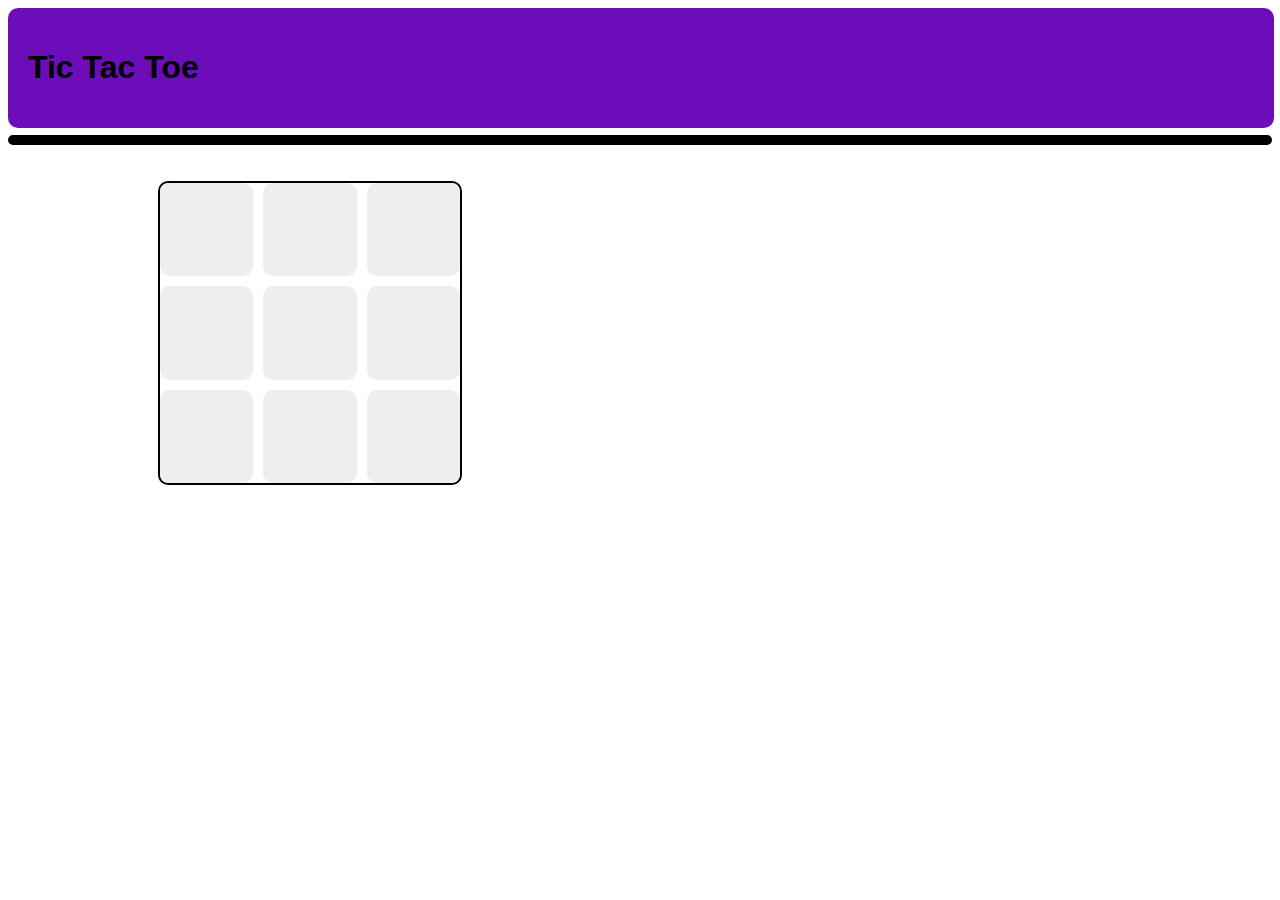
==== tick tac toe (WD_03)/index.html @ 6069290a "commit files" ====
<!DOCTYPE html>
<html>
<head>
  <title>Tic Tac Toe</title>
  <link href="https://fonts.googleapis.com/css2?family=Montserrat:ital">
  <style>
    html{
        background-color: white;
        margin-top: 0;
    }
    .board {
      width: 300px;
      height: 300px;
      border: 1px solid black;
      display: grid;
      grid-template-columns: repeat(3, 1fr);
      grid-gap: 10px;
      border-radius: 10px;
      border: 2px solid  black;
      margin-left: 150px;
    }
    .cell {
      background-color: #eee;
      padding: 20px;
      text-align: center;
      font-size: 24px;
      cursor: pointer;
      border-radius: 10px;
       
        font-family: "Montserrat", sans-serif
    }
    h1{
        font-family: "Montserrat", sans-serif;
        font-weight: 700;
       
        
    }
    div.menu{
        background-color:rgb(108, 13, 185);
        width: 97%;
        height: 200%;
        padding: 20px;
        border-radius: 10px;
        
    }
    div.c1{
      background-color: black;
      border-radius: 20px;
      width: 100%;
      height: 10px;
      margin-top: 7px;
    }
  </style>
</head>
<body>
    <div class="menu">
        
  <h1>Tic Tac Toe</h1>
</div>
<div class=c1>

</div><br><br>
  <div class="board">
    <div class="cell" id="cell-0"></div>
    <div class="cell" id="cell-1"></div>
    <div class="cell" id="cell-2"></div>
    <div class="cell" id="cell-3"></div>
    <div class="cell" id="cell-4"></div>
    <div class="cell" id="cell-5"></div>
    <div class="cell" id="cell-6"></div>
    <div class="cell" id="cell-7"></div>
    <div class="cell" id="cell-8"></div>
  </div>
  <script src="WD_03.js"></script>
</body>
</html>
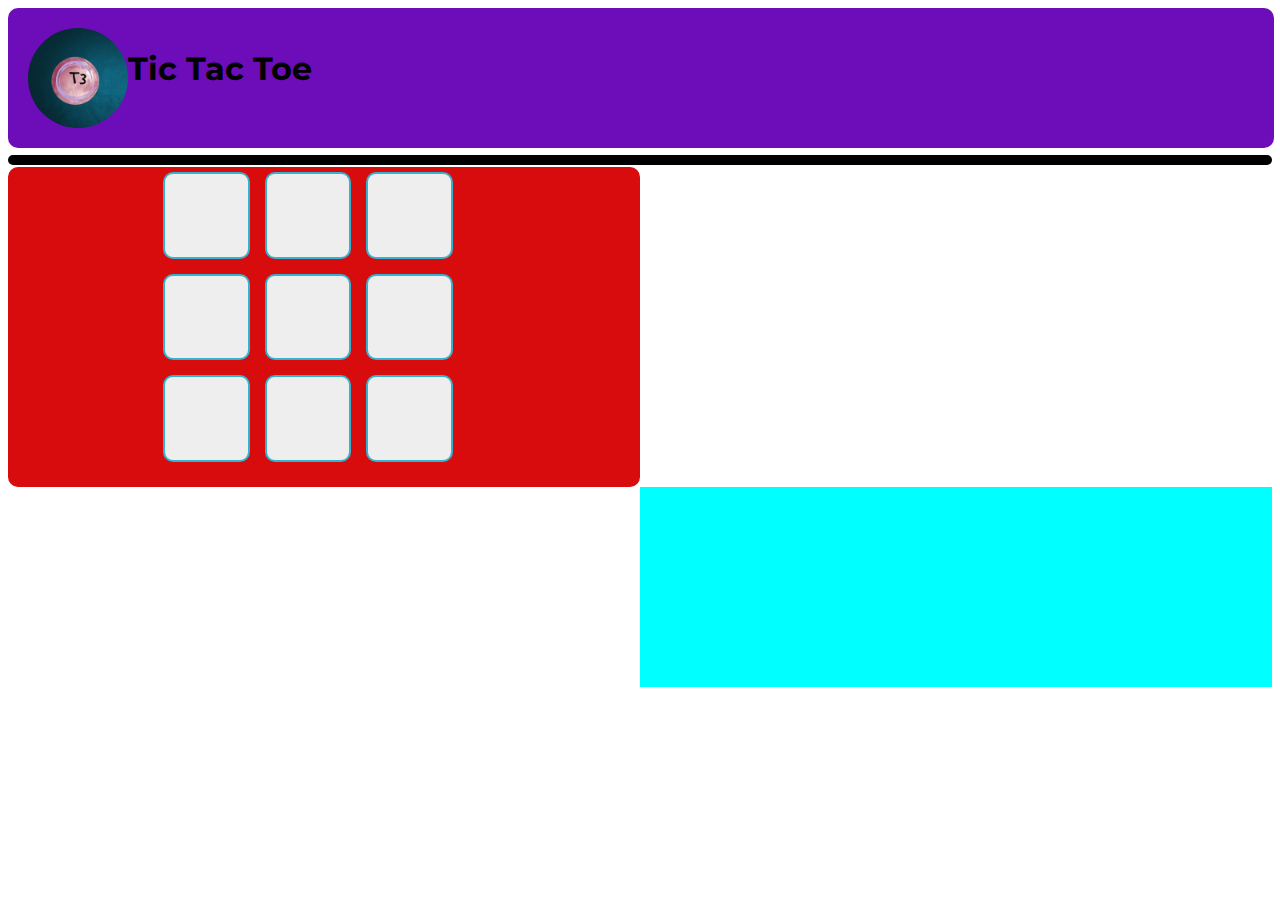
==== commit d9024bc2: "commit files" ====
--- a/tick tac toe (WD_03)/index.html
+++ b/tick tac toe (WD_03)/index.html
@@ -2,7 +2,9 @@
 <html>
 <head>
   <title>Tic Tac Toe</title>
-  <link href="https://fonts.googleapis.com/css2?family=Montserrat:ital">
+  <link rel="icon" type="image/x-icon" href="favicon.png"></link> 
+  <link href="https://fonts.googleapis.com/css2?family=Montserrat:ital,wght@0,100..900;1,100..900&display=swap" rel="stylesheet">
+
   <style>
     html{
         background-color: white;
@@ -11,12 +13,12 @@
     .board {
       width: 300px;
       height: 300px;
-      border: 1px solid black;
+     
       display: grid;
       grid-template-columns: repeat(3, 1fr);
-      grid-gap: 10px;
+      grid-gap: 5px;
       border-radius: 10px;
-      border: 2px solid  black;
+      
       margin-left: 150px;
     }
     .cell {
@@ -26,6 +28,8 @@
       font-size: 24px;
       cursor: pointer;
       border-radius: 10px;
+      border: 2px solid rgba(14, 165, 202, 0.829);
+      margin: 5px;
        
         font-family: "Montserrat", sans-serif
     }
@@ -41,7 +45,7 @@
         height: 200%;
         padding: 20px;
         border-radius: 10px;
-        
+        display: flex;
     }
     div.c1{
       background-color: black;
@@ -50,17 +54,41 @@
       height: 10px;
       margin-top: 7px;
     }
+    div.bg1{
+      background-color: rgb(216, 12, 12);
+      width: 50%;
+      height: 320px;
+      margin-top: 2px;
+      border-radius: 10px;
+    }
+    .bg2{
+      background-color: aqua;
+      margin-left: 50%;
+      width: 50%;
+      height: 200px;
+      margin-top: 0;
+      
+    }
+    .continous-bg{
+      display: flex;
+    }
+    .menu img{
+      border-radius: 50%;
+    }
+    
   </style>
 </head>
 <body>
     <div class="menu">
-        
+     <img src="images/tick tack toe.jpg" width="100px" height="100px">   
   <h1>Tic Tac Toe</h1>
-</div>
+  </div>
 <div class=c1>
 
-</div><br><br>
-  <div class="board">
+</div>
+<div class="continous-bg">
+  <div class="bg1">
+    <div class="board">
     <div class="cell" id="cell-0"></div>
     <div class="cell" id="cell-1"></div>
     <div class="cell" id="cell-2"></div>
@@ -71,6 +99,11 @@
     <div class="cell" id="cell-7"></div>
     <div class="cell" id="cell-8"></div>
   </div>
+</div>
+</div>
+<div class="bg2">
+
+</div>
   <script src="WD_03.js"></script>
 </body>
 </html>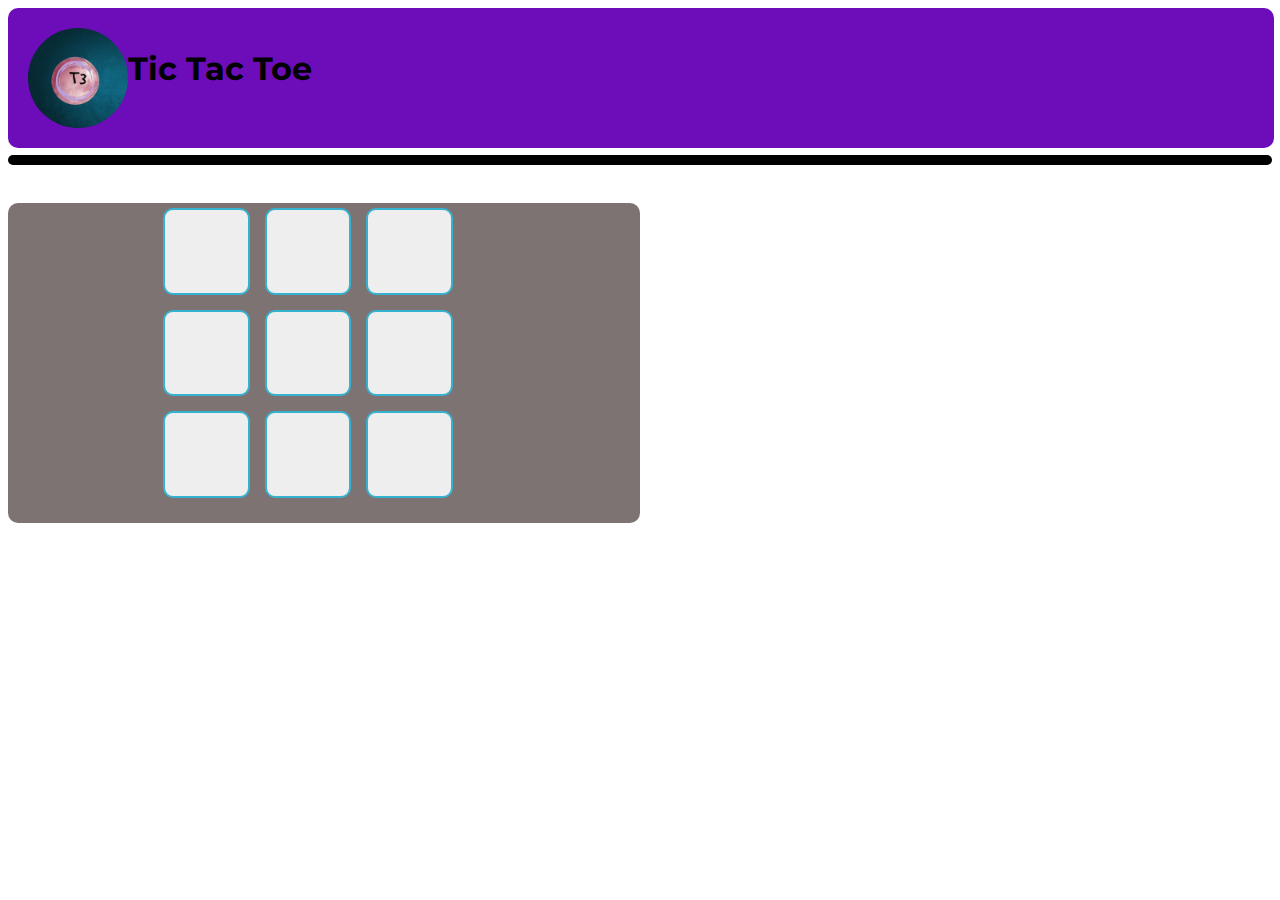
==== commit 8ee56016: "9th commit" ====
--- a/tick tac toe (WD_03)/index.html
+++ b/tick tac toe (WD_03)/index.html
@@ -1,109 +1,109 @@
-<!DOCTYPE html>
-<html>
-<head>
-  <title>Tic Tac Toe</title>
-  <link rel="icon" type="image/x-icon" href="favicon.png"></link> 
-  <link href="https://fonts.googleapis.com/css2?family=Montserrat:ital,wght@0,100..900;1,100..900&display=swap" rel="stylesheet">
-
-  <style>
-    html{
-        background-color: white;
-        margin-top: 0;
-    }
-    .board {
-      width: 300px;
-      height: 300px;
-     
-      display: grid;
-      grid-template-columns: repeat(3, 1fr);
-      grid-gap: 5px;
-      border-radius: 10px;
-      
-      margin-left: 150px;
-    }
-    .cell {
-      background-color: #eee;
-      padding: 20px;
-      text-align: center;
-      font-size: 24px;
-      cursor: pointer;
-      border-radius: 10px;
-      border: 2px solid rgba(14, 165, 202, 0.829);
-      margin: 5px;
-       
-        font-family: "Montserrat", sans-serif
-    }
-    h1{
-        font-family: "Montserrat", sans-serif;
-        font-weight: 700;
-       
-        
-    }
-    div.menu{
-        background-color:rgb(108, 13, 185);
-        width: 97%;
-        height: 200%;
-        padding: 20px;
-        border-radius: 10px;
-        display: flex;
-    }
-    div.c1{
-      background-color: black;
-      border-radius: 20px;
-      width: 100%;
-      height: 10px;
-      margin-top: 7px;
-    }
-    div.bg1{
-      background-color: rgb(216, 12, 12);
-      width: 50%;
-      height: 320px;
-      margin-top: 2px;
-      border-radius: 10px;
-    }
-    .bg2{
-      background-color: aqua;
-      margin-left: 50%;
-      width: 50%;
-      height: 200px;
-      margin-top: 0;
-      
-    }
-    .continous-bg{
-      display: flex;
-    }
-    .menu img{
-      border-radius: 50%;
-    }
-    
-  </style>
-</head>
-<body>
-    <div class="menu">
-     <img src="images/tick tack toe.jpg" width="100px" height="100px">   
-  <h1>Tic Tac Toe</h1>
-  </div>
-<div class=c1>
-
-</div>
-<div class="continous-bg">
-  <div class="bg1">
-    <div class="board">
-    <div class="cell" id="cell-0"></div>
-    <div class="cell" id="cell-1"></div>
-    <div class="cell" id="cell-2"></div>
-    <div class="cell" id="cell-3"></div>
-    <div class="cell" id="cell-4"></div>
-    <div class="cell" id="cell-5"></div>
-    <div class="cell" id="cell-6"></div>
-    <div class="cell" id="cell-7"></div>
-    <div class="cell" id="cell-8"></div>
-  </div>
-</div>
-</div>
-<div class="bg2">
-
-</div>
-  <script src="WD_03.js"></script>
-</body>
+<!DOCTYPE html>
+<html>
+<head>
+  <title>Tic Tac Toe</title>
+  <link rel="icon" type="image/x-icon" href="favicon.png"></link> 
+  <link href="https://fonts.googleapis.com/css2?family=Montserrat:ital,wght@0,100..900;1,100..900&display=swap" rel="stylesheet">
+
+  <style>
+    html{
+        background-color: white;
+        margin-top: 0;
+    }
+    .board {
+      width: 300px;
+      height: 300px;
+     
+      display: grid;
+      grid-template-columns: repeat(3, 1fr);
+      grid-gap: 5px;
+      border-radius: 10px;
+      
+      margin-left: 150px;
+    }
+    .cell {
+      background-color: #eee;
+      padding: 20px;
+      text-align: center;
+      font-size: 24px;
+      cursor: pointer;
+      border-radius: 10px;
+      border: 2px solid rgba(14, 165, 202, 0.829);
+      margin: 5px;
+      transition: all 3s ease-in-out;
+      font-family: "Montserrat", sans-serif
+    }
+   
+    h1{
+        font-family: "Montserrat", sans-serif;
+        font-weight: 700;
+       
+        
+    }
+    div.menu{
+        background-color:rgb(108, 13, 185);
+        width: 97%;
+        height: 200%;
+        padding: 20px;
+        border-radius: 10px;
+        display: flex;
+    }
+    div.c1{
+      background-color: black;
+      border-radius: 20px;
+      width: 100%;
+      height: 10px;
+      margin-top: 7px;
+    }
+    div.bg1{
+      background-color:rgb(126, 115, 115);
+      width: 50%;
+      height: 320px;
+      margin-top: 2px;
+      border-radius: 10px;
+    }
+    .bg2{
+      background-color: aqua;
+      margin-left: 50%;
+      width: 50%;
+      height: 200px;
+      margin-top: 0;
+      
+    }
+    .continous-bg{
+      display: flex;
+    }
+    .menu img{
+      border-radius: 50%;
+    }
+    
+    
+  </style>
+</head>
+<body>
+    <div class="menu">
+     <img src="images/tick tack toe.jpg" width="100px" height="100px">   
+  <h1>Tic Tac Toe</h1>
+  </div>
+<div class=c1>
+
+</div><br><br>
+<div class="continous-bg">
+  <div class="bg1">
+    <div class="board">
+    <div class="cell" id="cell-0"></div>
+    <div class="cell" id="cell-1"></div>
+    <div class="cell" id="cell-2"></div>
+    <div class="cell" id="cell-3"></div>
+    <div class="cell" id="cell-4"></div>
+    <div class="cell" id="cell-5"></div>
+    <div class="cell" id="cell-6"></div>
+    <div class="cell" id="cell-7"></div>
+    <div class="cell" id="cell-8"></div>
+  </div>
+</div>
+</div>
+
+  <script src="WD_03.js"></script>
+</body>
 </html>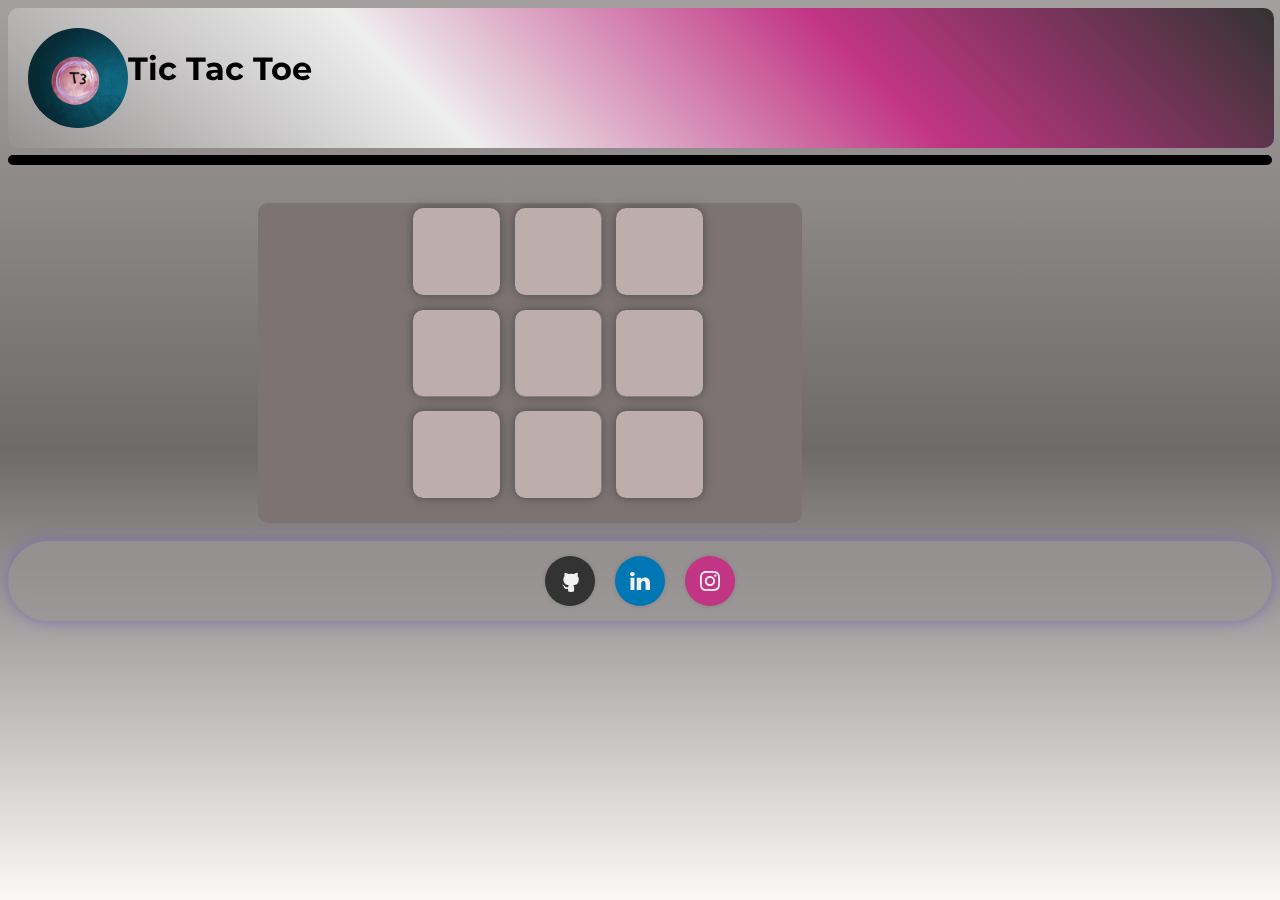
==== commit 44d56ab3: "final commit" ====
--- a/tick tac toe (WD_03)/index.html
+++ b/tick tac toe (WD_03)/index.html
@@ -7,8 +7,10 @@
 
   <style>
     html{
-        background-color: white;
+        background:linear-gradient(to bottom,#a4a0a0,#6e6a6a,#fcf8f8 );
         margin-top: 0;
+        width: 100%;
+        height: 100%;
     }
     .board {
       width: 300px;
@@ -22,16 +24,21 @@
       margin-left: 150px;
     }
     .cell {
-      background-color: #eee;
+      background: transparent;
+      backdrop-filter: blur(30px);
+      filter: brightness(150%);
       padding: 20px;
       text-align: center;
       font-size: 24px;
       cursor: pointer;
       border-radius: 10px;
-      border: 2px solid rgba(14, 165, 202, 0.829);
+      font-weight: 600;
       margin: 5px;
       transition: all 3s ease-in-out;
-      font-family: "Montserrat", sans-serif
+      font-family: "Montserrat", sans-serif;
+      box-shadow: 0 0 10px #333;
+      width: auto;
+      height: auto;
     }
    
     h1{
@@ -41,7 +48,8 @@
         
     }
     div.menu{
-        background-color:rgb(108, 13, 185);
+       background: linear-gradient(45deg,#9d999927,#eee,#c13584,#333);
+        backdrop-filter: blur(30px);
         width: 97%;
         height: 200%;
         padding: 20px;
@@ -61,6 +69,8 @@
       height: 320px;
       margin-top: 2px;
       border-radius: 10px;
+     margin-left: 250px;
+     width: 43%;
     }
     .bg2{
       background-color: aqua;
@@ -72,10 +82,100 @@
     }
     .continous-bg{
       display: flex;
+     
+      
     }
     .menu img{
       border-radius: 50%;
     }
+    /* From Uiverse.io by aadium */ 
+.social-buttons {
+  display: flex;
+  justify-content: center;
+  align-items: center;
+  background:transparent;
+  backdrop-filter: blur(40px);
+  box-shadow: 0px 0px 15px #7a6eabed;
+  padding: 15px ;
+ 
+  border-radius: 5em;
+  margin-bottom: 0;
+  
+}
+
+.social-button {
+  display: flex;
+  justify-content: center;
+  align-items: center;
+  width: 50px;
+  height: 50px;
+  border-radius: 50%;
+  margin: 0 10px;
+  background-color: #fff;
+  box-shadow: 0px 0px 4px #00000027;
+  transition: 0.3s;
+}
+
+.social-button:hover {
+  background-color: #f2f2f2;
+  box-shadow: 0px 0px 6px 3px #00000027;
+}
+
+.social-buttons svg {
+  transition: 0.3s;
+  height: 20px;
+}
+
+.facebook {
+  background-color: #3b5998;
+}
+
+.facebook svg {
+  fill: #f2f2f2;
+}
+
+.facebook:hover svg {
+  fill: #3b5998;
+}
+
+.github {
+  background-color: #333;
+}
+
+.github svg {
+  width: 25px;
+  height: 25px;
+  fill: #f2f2f2;
+}
+
+.github:hover svg {
+  fill: #333;
+}
+
+.linkedin {
+  background-color: #0077b5;
+}
+
+.linkedin svg {
+  fill: #f2f2f2;
+}
+
+.linkedin:hover svg {
+  fill: #0077b5;
+}
+
+.instagram {
+  background-color: #c13584;
+}
+
+.instagram svg {
+  fill: #f2f2f2;
+}
+
+.instagram:hover svg {
+  fill: #c13584;
+}
+
     
     
   </style>
@@ -103,6 +203,38 @@
   </div>
 </div>
 </div>
+<div>
+  <br>
+<div class="social-buttons">
+  <a href="#" class="social-button github">
+    <svg class="cf-icon-svg" xmlns="http://www.w3.org/2000/svg" viewBox="-2.5 0 19 19"><path d="M9.464 17.178a4.506 4.506 0 0 1-2.013.317 4.29 4.29 0 0 1-2.007-.317.746.746 0 0 1-.277-.587c0-.22-.008-.798-.012-1.567-2.564.557-3.105-1.236-3.105-1.236a2.44 2.44 0 0 0-1.024-1.348c-.836-.572.063-.56.063-.56a1.937 1.937 0 0 1 1.412.95 1.962 1.962 0 0 0 2.682.765 1.971 1.971 0 0 1 .586-1.233c-2.046-.232-4.198-1.023-4.198-4.554a3.566 3.566 0 0 1 .948-2.474 3.313 3.313 0 0 1 .091-2.438s.773-.248 2.534.945a8.727 8.727 0 0 1 4.615 0c1.76-1.193 2.532-.945 2.532-.945a3.31 3.31 0 0 1 .092 2.438 3.562 3.562 0 0 1 .947 2.474c0 3.54-2.155 4.32-4.208 4.548a2.195 2.195 0 0 1 .625 1.706c0 1.232-.011 2.227-.011 2.529a.694.694 0 0 1-.272.587z"></path></svg>
+      </a>
+      <a href="#" class="social-button linkedin">
+        <svg viewBox="0 -2 44 44" version="1.1" xmlns="http://www.w3.org/2000/svg" xmlns:xlink="http://www.w3.org/1999/xlink">
+        <g id="Icons" stroke="none" stroke-width="1">
+            <g transform="translate(-702.000000, -265.000000)">
+                <path d="M746,305 L736.2754,305 L736.2754,290.9384 C736.2754,287.257796 734.754233,284.74515 731.409219,284.74515 C728.850659,284.74515 727.427799,286.440738 726.765522,288.074854 C726.517168,288.661395 726.555974,289.478453 726.555974,290.295511 L726.555974,305 L716.921919,305 C716.921919,305 717.046096,280.091247 716.921919,277.827047 L726.555974,277.827047 L726.555974,282.091631 C727.125118,280.226996 730.203669,277.565794 735.116416,277.565794 C741.21143,277.565794 746,281.474355 746,289.890824 L746,305 L746,305 Z M707.17921,274.428187 L707.117121,274.428187 C704.0127,274.428187 702,272.350964 702,269.717936 C702,267.033681 704.072201,265 707.238711,265 C710.402634,265 712.348071,267.028559 712.41016,269.710252 C712.41016,272.34328 710.402634,274.428187 707.17921,274.428187 L707.17921,274.428187 L707.17921,274.428187 Z M703.109831,277.827047 L711.685795,277.827047 L711.685795,305 L703.109831,305 L703.109831,277.827047 L703.109831,277.827047 Z" id="LinkedIn">
+    </path>
+            </g>
+        </g>
+    </svg>
+  </a>
+ 
+  <a href="#" class="social-button instagram">
+    <svg width="800px" height="800px" viewBox="0 0 20 20" version="1.1" xmlns="http://www.w3.org/2000/svg" xmlns:xlink="http://www.w3.org/1999/xlink">
+    <g id="Page-1" stroke="none" stroke-width="1">
+        <g id="Dribbble-Light-Preview" transform="translate(-340.000000, -7439.000000)">
+            <g id="icons" transform="translate(56.000000, 160.000000)">
+                <path d="M289.869652,7279.12273 C288.241769,7279.19618 286.830805,7279.5942 285.691486,7280.72871 C284.548187,7281.86918 284.155147,7283.28558 284.081514,7284.89653 C284.035742,7285.90201 283.768077,7293.49818 284.544207,7295.49028 C285.067597,7296.83422 286.098457,7297.86749 287.454694,7298.39256 C288.087538,7298.63872 288.809936,7298.80547 289.869652,7298.85411 C298.730467,7299.25511 302.015089,7299.03674 303.400182,7295.49028 C303.645956,7294.859 303.815113,7294.1374 303.86188,7293.08031 C304.26686,7284.19677 303.796207,7282.27117 302.251908,7280.72871 C301.027016,7279.50685 299.5862,7278.67508 289.869652,7279.12273 M289.951245,7297.06748 C288.981083,7297.0238 288.454707,7296.86201 288.103459,7296.72603 C287.219865,7296.3826 286.556174,7295.72155 286.214876,7294.84312 C285.623823,7293.32944 285.819846,7286.14023 285.872583,7284.97693 C285.924325,7283.83745 286.155174,7282.79624 286.959165,7281.99226 C287.954203,7280.99968 289.239792,7280.51332 297.993144,7280.90837 C299.135448,7280.95998 300.179243,7281.19026 300.985224,7281.99226 C301.980262,7282.98483 302.473801,7284.28014 302.071806,7292.99991 C302.028024,7293.96767 301.865833,7294.49274 301.729513,7294.84312 C300.829003,7297.15085 298.757333,7297.47145 289.951245,7297.06748 M298.089663,7283.68956 C298.089663,7284.34665 298.623998,7284.88065 299.283709,7284.88065 C299.943419,7284.88065 300.47875,7284.34665 300.47875,7283.68956 C300.47875,7283.03248 299.943419,7282.49847 299.283709,7282.49847 C298.623998,7282.49847 298.089663,7283.03248 298.089663,7283.68956 M288.862673,7288.98792 C288.862673,7291.80286 291.150266,7294.08479 293.972194,7294.08479 C296.794123,7294.08479 299.081716,7291.80286 299.081716,7288.98792 C299.081716,7286.17298 296.794123,7283.89205 293.972194,7283.89205 C291.150266,7283.89205 288.862673,7286.17298 288.862673,7288.98792 M290.655732,7288.98792 C290.655732,7287.16159 292.140329,7285.67967 293.972194,7285.67967 C295.80406,7285.67967 297.288657,7287.16159 297.288657,7288.98792 C297.288657,7290.81525 295.80406,7292.29716 293.972194,7292.29716 C292.140329,7292.29716 290.655732,7290.81525 290.655732,7288.98792" id="instagram-[#167]">
+
+</path>
+            </g>
+        </g>
+    </g>
+</svg>
+  </a>
+</div>
+</div>
 
   <script src="WD_03.js"></script>
 </body>
